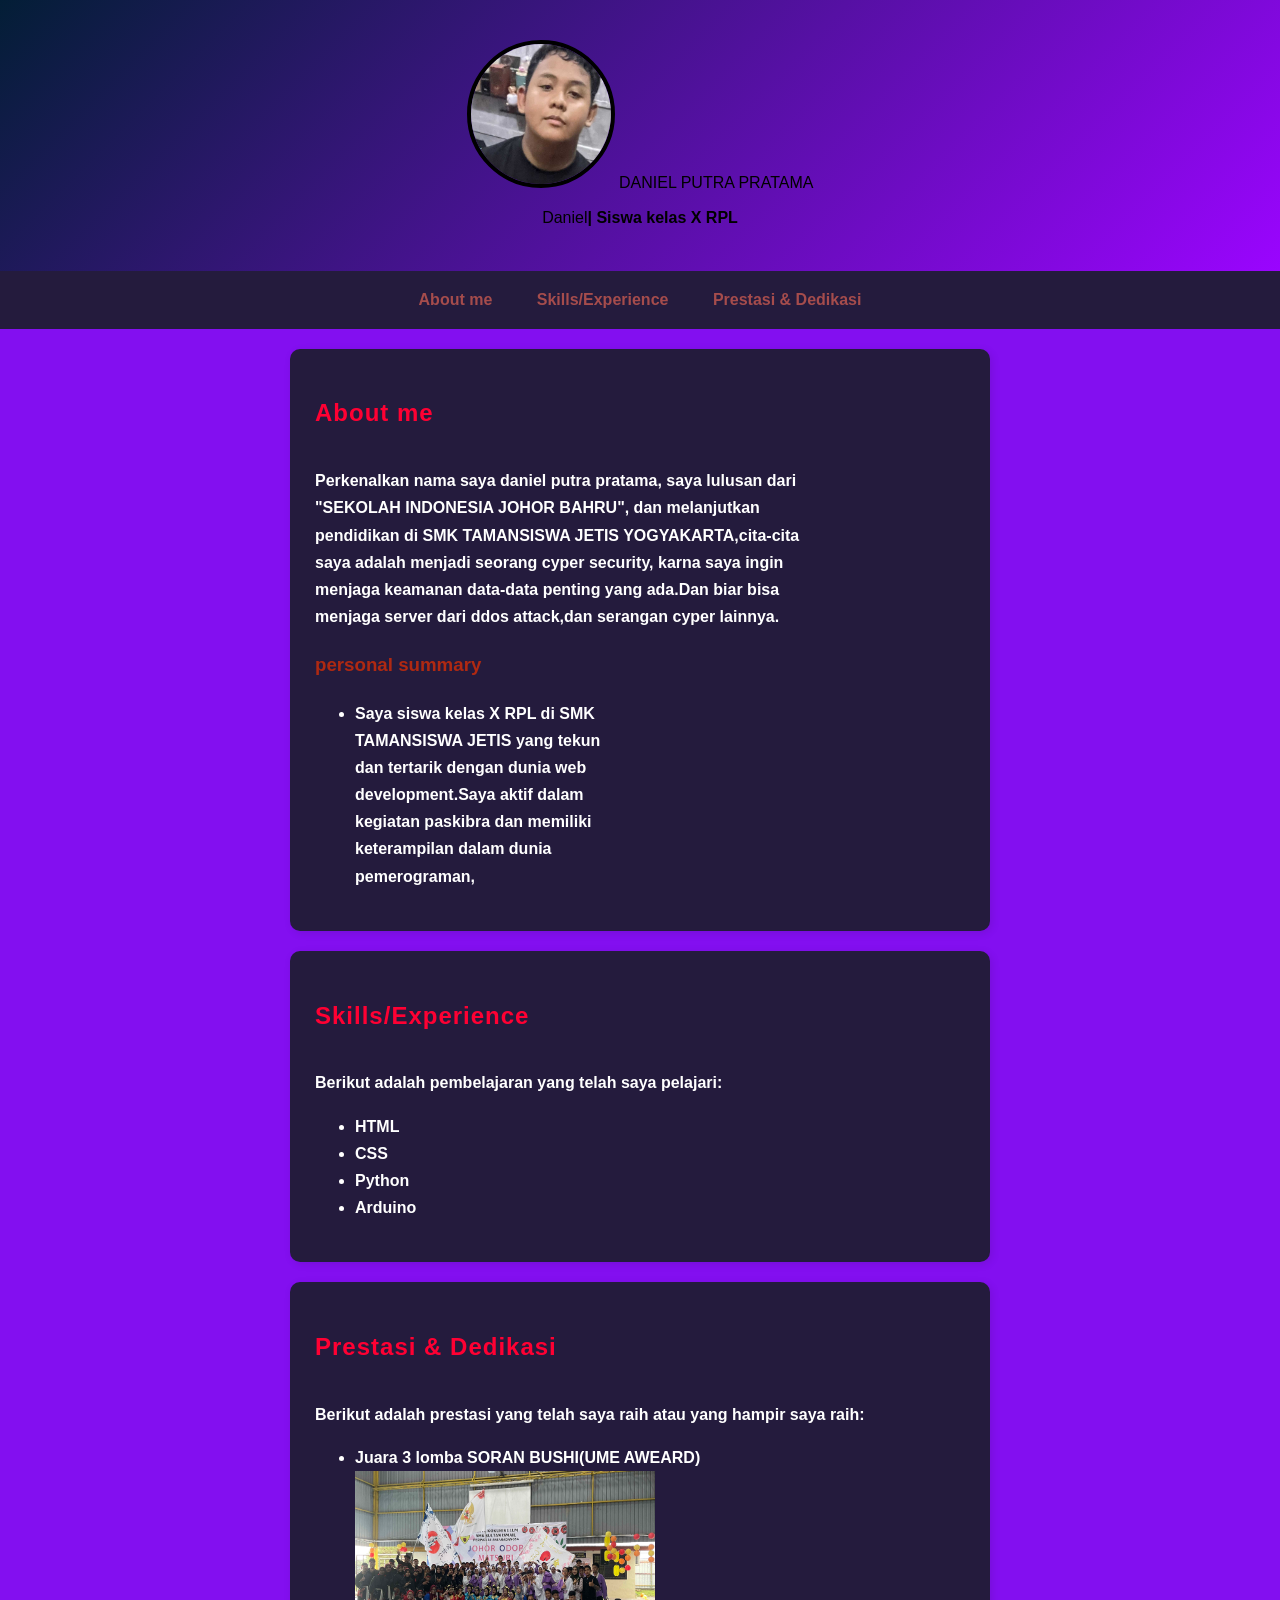
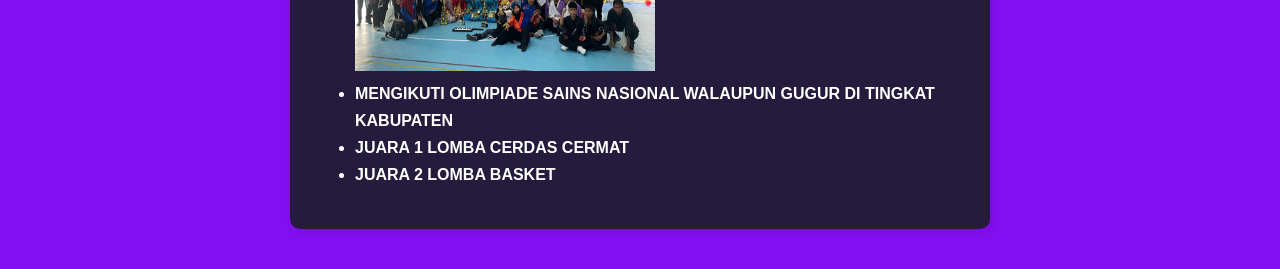
==== index.html @ ec62fae0 "Rename portofolio.html to index.html" ====
<!DOCTYPE html>

<html>

<head>
  <meta charset="utf-8">
  <meta http-equiv="X-UA-Compatible" content="IE=edge">
  <title>PORTOFOLIO</title>
  <meta name="description" content="">
  <meta name="viewport" content="width=device-width, initial-scale=1">
  <link rel="stylesheet" href="style.css">
</head>

<body>

  <header>
    <img src="IMG-20260711-WA0084.jpg" <h1> DANIEL PUTRA PRATAMA</h1>
    <P>Daniel<b>| Siswa kelas X RPL</P>
  </header>

  <nav>
    <ul>
      <li><a href="#about me">About me</a></li>
      <li><a href="#skills">Skills/Experience</a></li>
      <li><a href="#prestasi & dedikasi">Prestasi & Dedikasi</a></li>
    </ul>
  </nav>

  <main>

    <section id="about">
      <h2>About me</h2>
      <div style="max-width: 500px;">
        Perkenalkan nama saya daniel putra pratama, saya lulusan dari "SEKOLAH INDONESIA JOHOR BAHRU", dan melanjutkan pendidikan di SMK TAMANSISWA JETIS YOGYAKARTA,cita-cita saya
        adalah menjadi seorang cyper security, karna saya ingin menjaga keamanan data-data penting yang ada.Dan biar bisa menjaga server dari ddos attack,dan serangan cyper lainnya.
      </div>
      <div style="max-width: 300px;">
      <h3>personal summary</h3>
      <ul>
        <li>Saya siswa kelas X RPL di SMK TAMANSISWA JETIS yang tekun dan tertarik dengan dunia web development.Saya aktif dalam kegiatan paskibra dan memiliki keterampilan
          dalam dunia pemerograman,
        </li>
      </div>
      </ul>
    </section>
    <section id="skills">
      <h2>Skills/Experience</h2>
      <p>Berikut adalah pembelajaran yang telah saya pelajari:</p>
      <ul>
        <li>HTML</li>
        <li>CSS</li>
        <li>Python</li>
        <li>Arduino</li>
      </ul>
    </section>
    <section id="prestasi & dedikasi">
      <h2>Prestasi & Dedikasi</h2>
      <p>Berikut adalah prestasi yang telah saya raih atau yang hampir saya raih:</p>
      <ul>
        <li>Juara 3 lomba SORAN BUSHI(UME AWEARD)</li>
        <img src="IMG_2390.jpg" alt="UME AWEARD" width="300" height="200">
        <li>MENGIKUTI OLIMPIADE SAINS NASIONAL WALAUPUN GUGUR DI TINGKAT KABUPATEN</li>
        <li>JUARA 1 LOMBA CERDAS CERMAT</li>
        <li>JUARA 2 LOMBA BASKET</li>
        
      </ul>
    </section>

  </main>

  </div>
</body>

</html>
---- style.css ----
html {
    scroll-behavior: smooth;
}

body {
    margin: 0;
    padding: 0;
    background-color: rgb(131, 15, 240);
    font-family: sans-serif, Lora;
    color:rgb(255, 255, 255);
    line-height: 1.7;
}

header {
    background:linear-gradient(135deg,#031e36, #9b04fff8);
    color:rgb(0, 0, 0);
    text-align: center;
    padding: 40px;
}

header img {
    width: 140px;
    height: 140px;
    border-radius: 50%;
    border: 4px solid #000000;
    object-fit: cover;
}

header h1 {
    margin: 15px 0 0 0;
    font-size: 34px;
    letter-spacing: 5px;

}

header p {
    margin: 8px 0 0 0;
    color:rgb(0, 0, 0)
}
  
nav {
    position: sticky;
    top: 0;
    background-color: #241b3d;
}

nav ul {        
    list-style: none;
    margin: 0;
    padding: 0;
    OVERFLOW: hidden;
    TEXT-ALIGN: center;
}

nav li {
    display: inline;
}

nav a {
    display: inline-block;
    color: #a54c4c;
    text-align: center;
    padding: 15px 20px;
    text-decoration: none;
}

nav a:hover {
    background-color:rgb(192, 143, 143);
}

main {
    max-width: 700px;
    margin:auto;
    padding: 20px;
}

section {
    background-color: #241b3d;
    margin-bottom: 20px;
    padding: 25px;
    border-radius: 10px;
    box-shadow: 2px 2px 8px rgba(0, 0, 0, 0.1);

}

section hover {
    box-shadow: 4px 4px 12px rgba(0, 0, 0, 0.2);
}

section h2 {
    color:rgb(255, 0, 51);
    border-bottom: 3px solid #241b3d;
    padding-bottom: 10px;
    letter-spacing: 1px;

}

section h3 {
    color:rgb(175, 41, 18);

#skills ul {
    list-style-type:none;
    padding: 0;
    text-align: center;
}

}   

li.skills {
    display:inline;
    background-color: #000000dc;
    color: #862a2a;
    padding: 10px 20px;
    border-radius: 25px;
    margin: 0 6px 10px 0;
}

#prestasi & dedikasi ul {
    list-style-type:none;
    padding: 0;
    text-align: center;
}

li.prestasi {
    display:inline;
    background-color: #3505e4dc;
    color: #753939;
    padding: 10px 20px;
    border-radius: 25px;
    margin: 0 6px 10px 0;
}

footer {
    background-color: #241b3d;
    color: #703b3b;
    text-align: center;
    padding: 20px;
    margin-top: 20px;
}
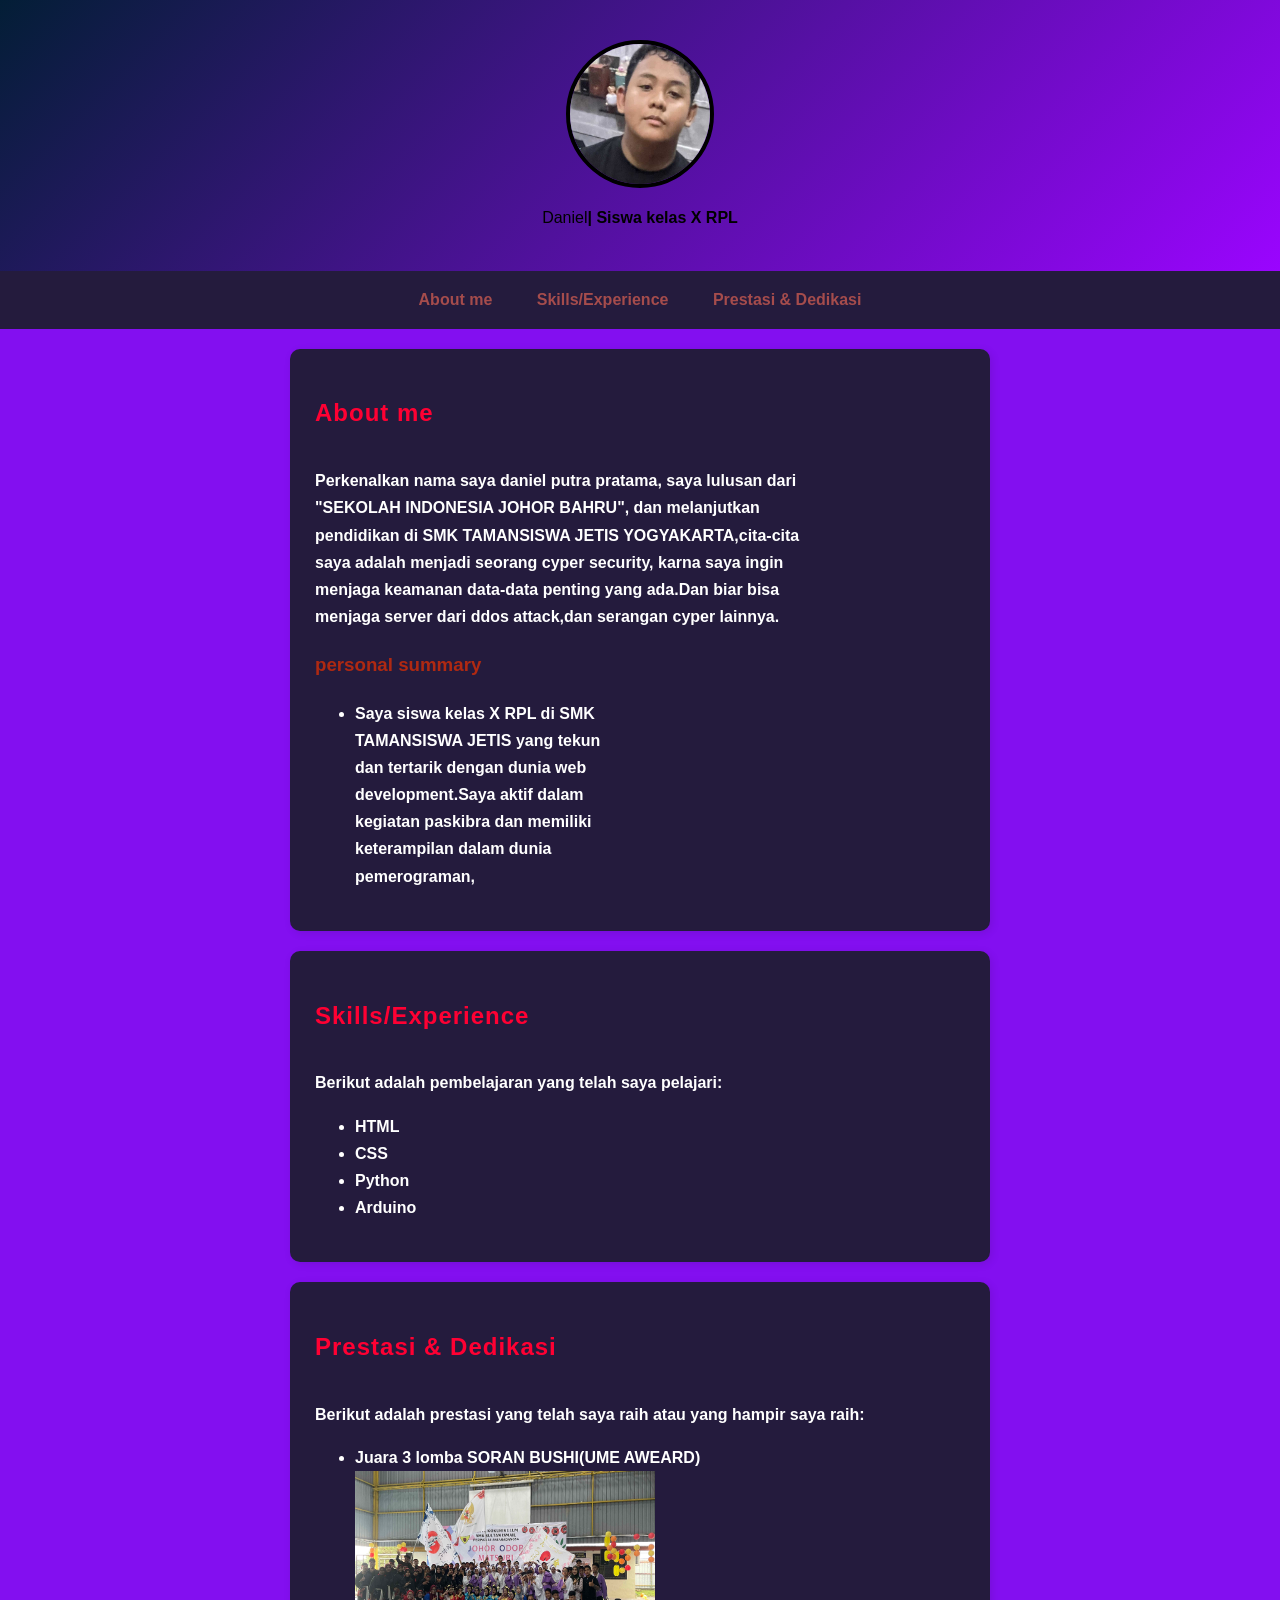
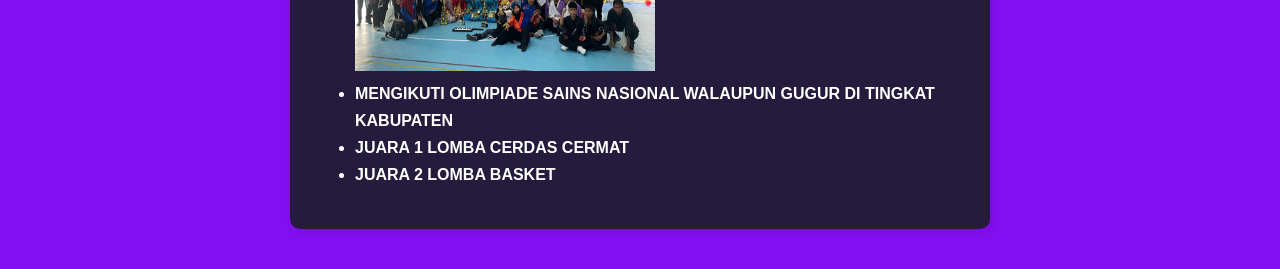
==== commit 28106ad6: "Fix HTML structure and add alt attributes" ====
--- a/index.html
+++ b/index.html
@@ -14,7 +14,7 @@
 <body>
 
   <header>
-    <img src="IMG-20260711-WA0084.jpg" <h1> DANIEL PUTRA PRATAMA</h1>
+    <img src="IMG-20260711-WA0084.jpg" alt="Daniel Putra Pratama">
     <P>Daniel<b>| Siswa kelas X RPL</P>
   </header>
 
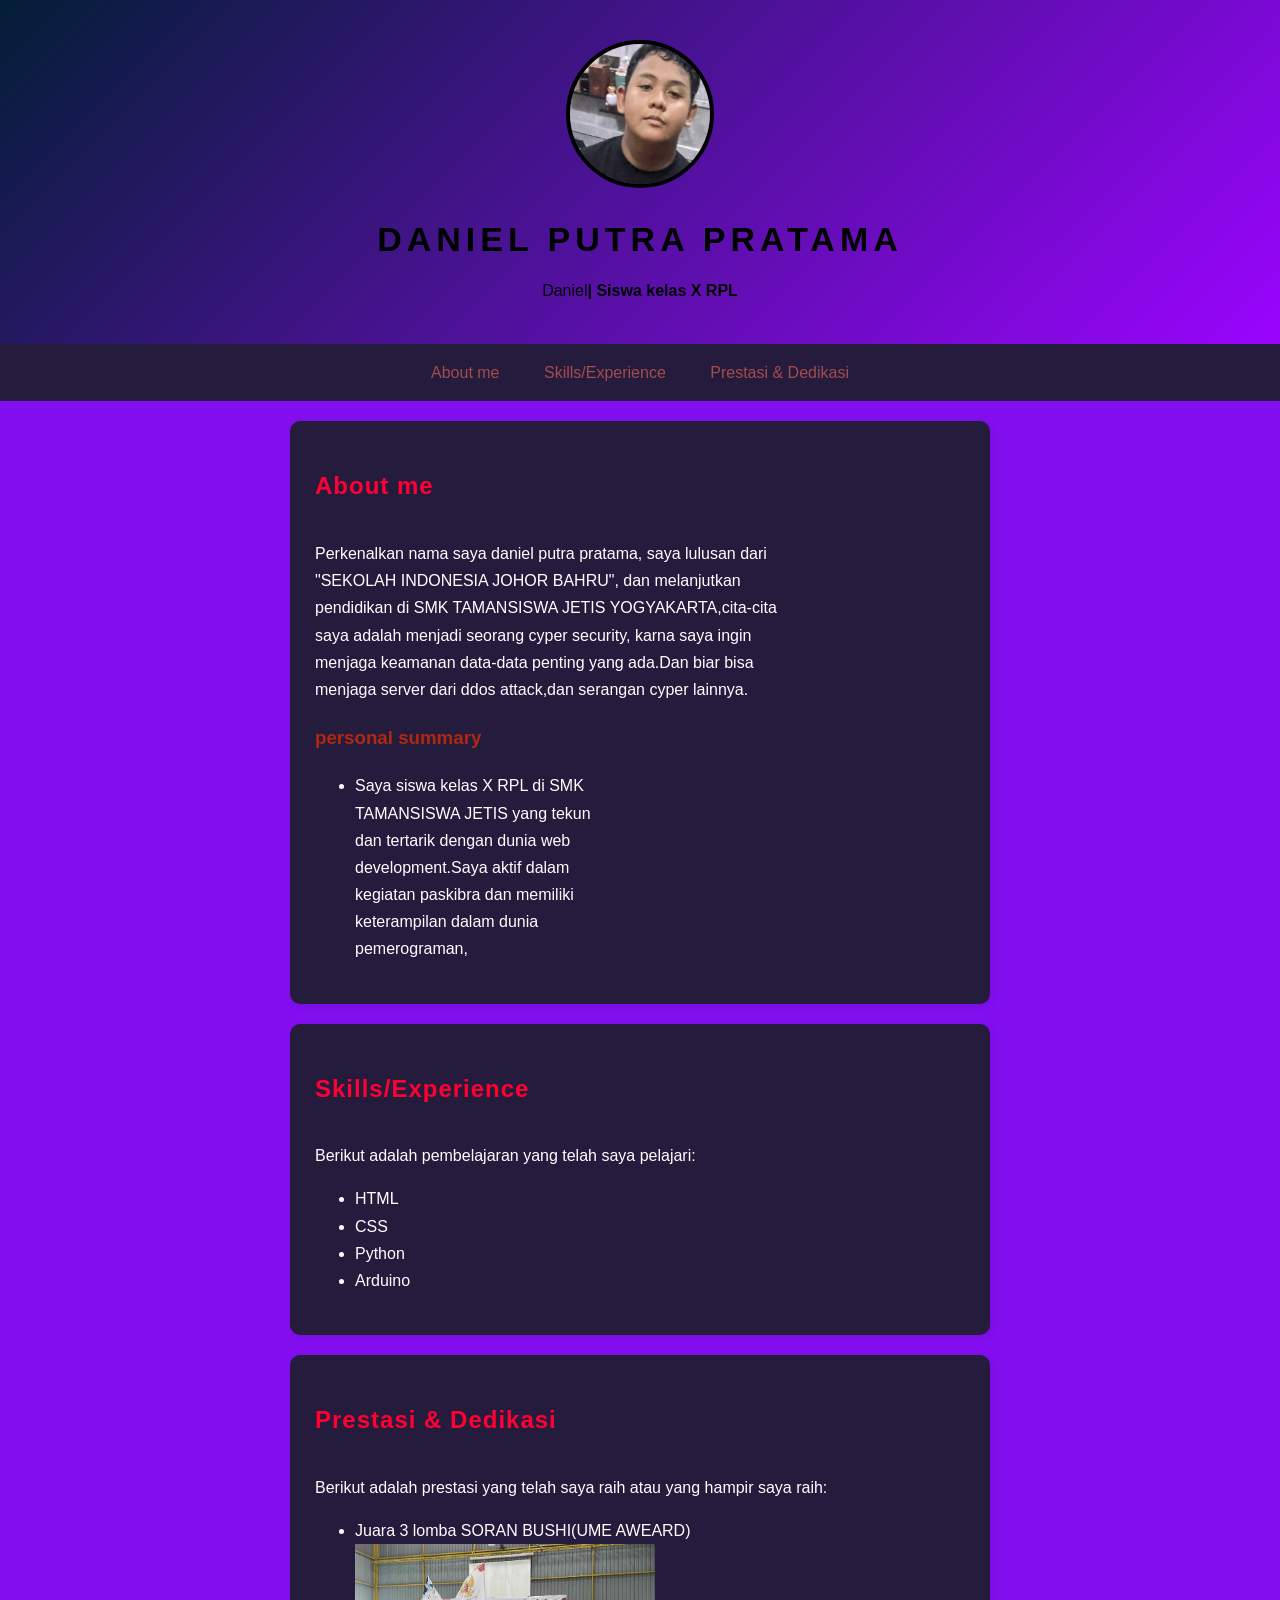
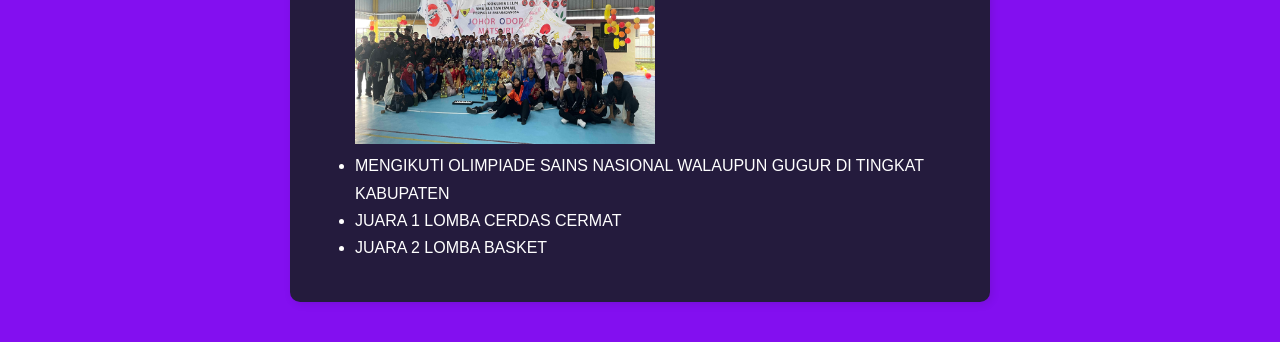
==== commit bd5a3682: "Rename portofolio.html to index.html" ====
--- a/index.html
+++ b/index.html
@@ -15,7 +15,8 @@
 
   <header>
     <img src="IMG-20260711-WA0084.jpg" alt="Daniel Putra Pratama">
-    <P>Daniel<b>| Siswa kelas X RPL</P>
+    <h1>DANIEL PUTRA PRATAMA</h1>
+    <p>Daniel<b>| Siswa kelas X RPL</b></p>
   </header>
 
   <nav>
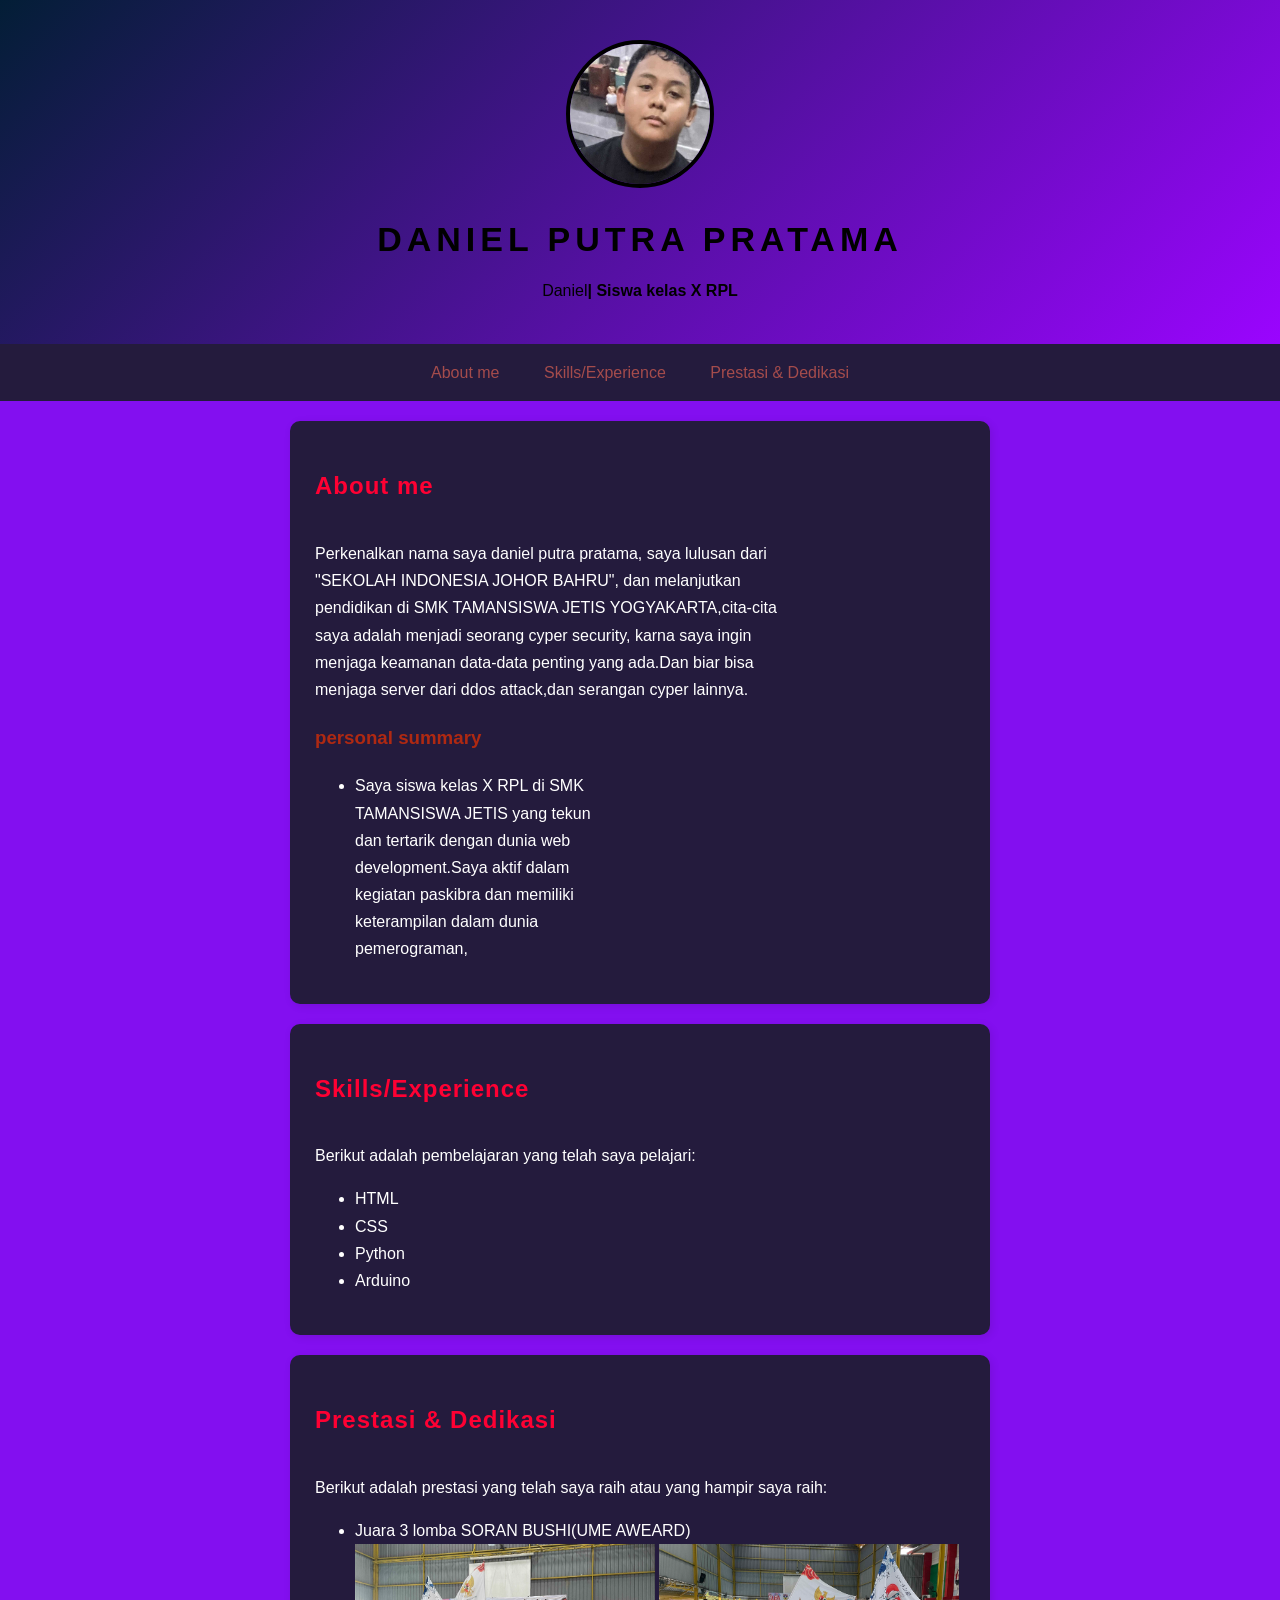
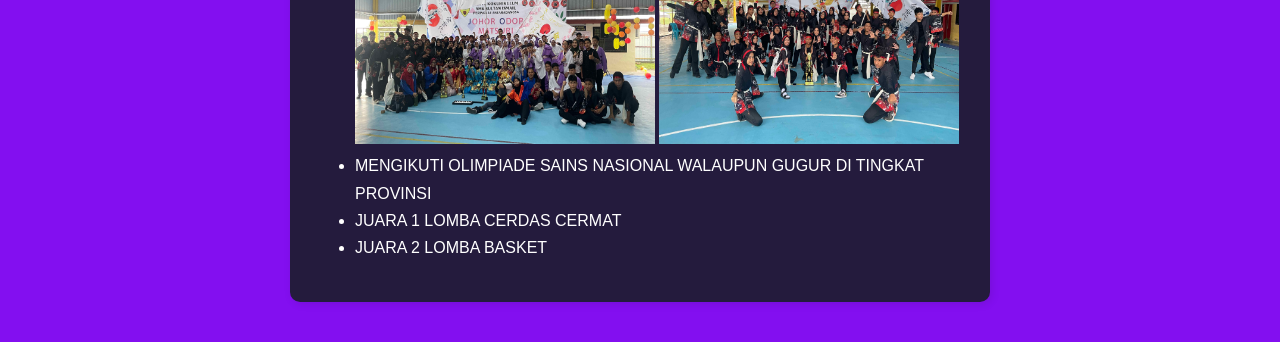
==== commit 1830c280: "Rename portofolio.html to index.html" ====
--- a/index.html
+++ b/index.html
@@ -60,10 +60,11 @@
       <ul>
         <li>Juara 3 lomba SORAN BUSHI(UME AWEARD)</li>
         <img src="IMG_2390.jpg" alt="UME AWEARD" width="300" height="200">
-        <li>MENGIKUTI OLIMPIADE SAINS NASIONAL WALAUPUN GUGUR DI TINGKAT KABUPATEN</li>
+         <img src="IMG_2398.jpg" alt="Another Image" width="300" height="200">
+        <li>MENGIKUTI OLIMPIADE SAINS NASIONAL WALAUPUN GUGUR DI TINGKAT PROVINSI</li>
         <li>JUARA 1 LOMBA CERDAS CERMAT</li>
         <li>JUARA 2 LOMBA BASKET</li>
-        
+
       </ul>
     </section>
 
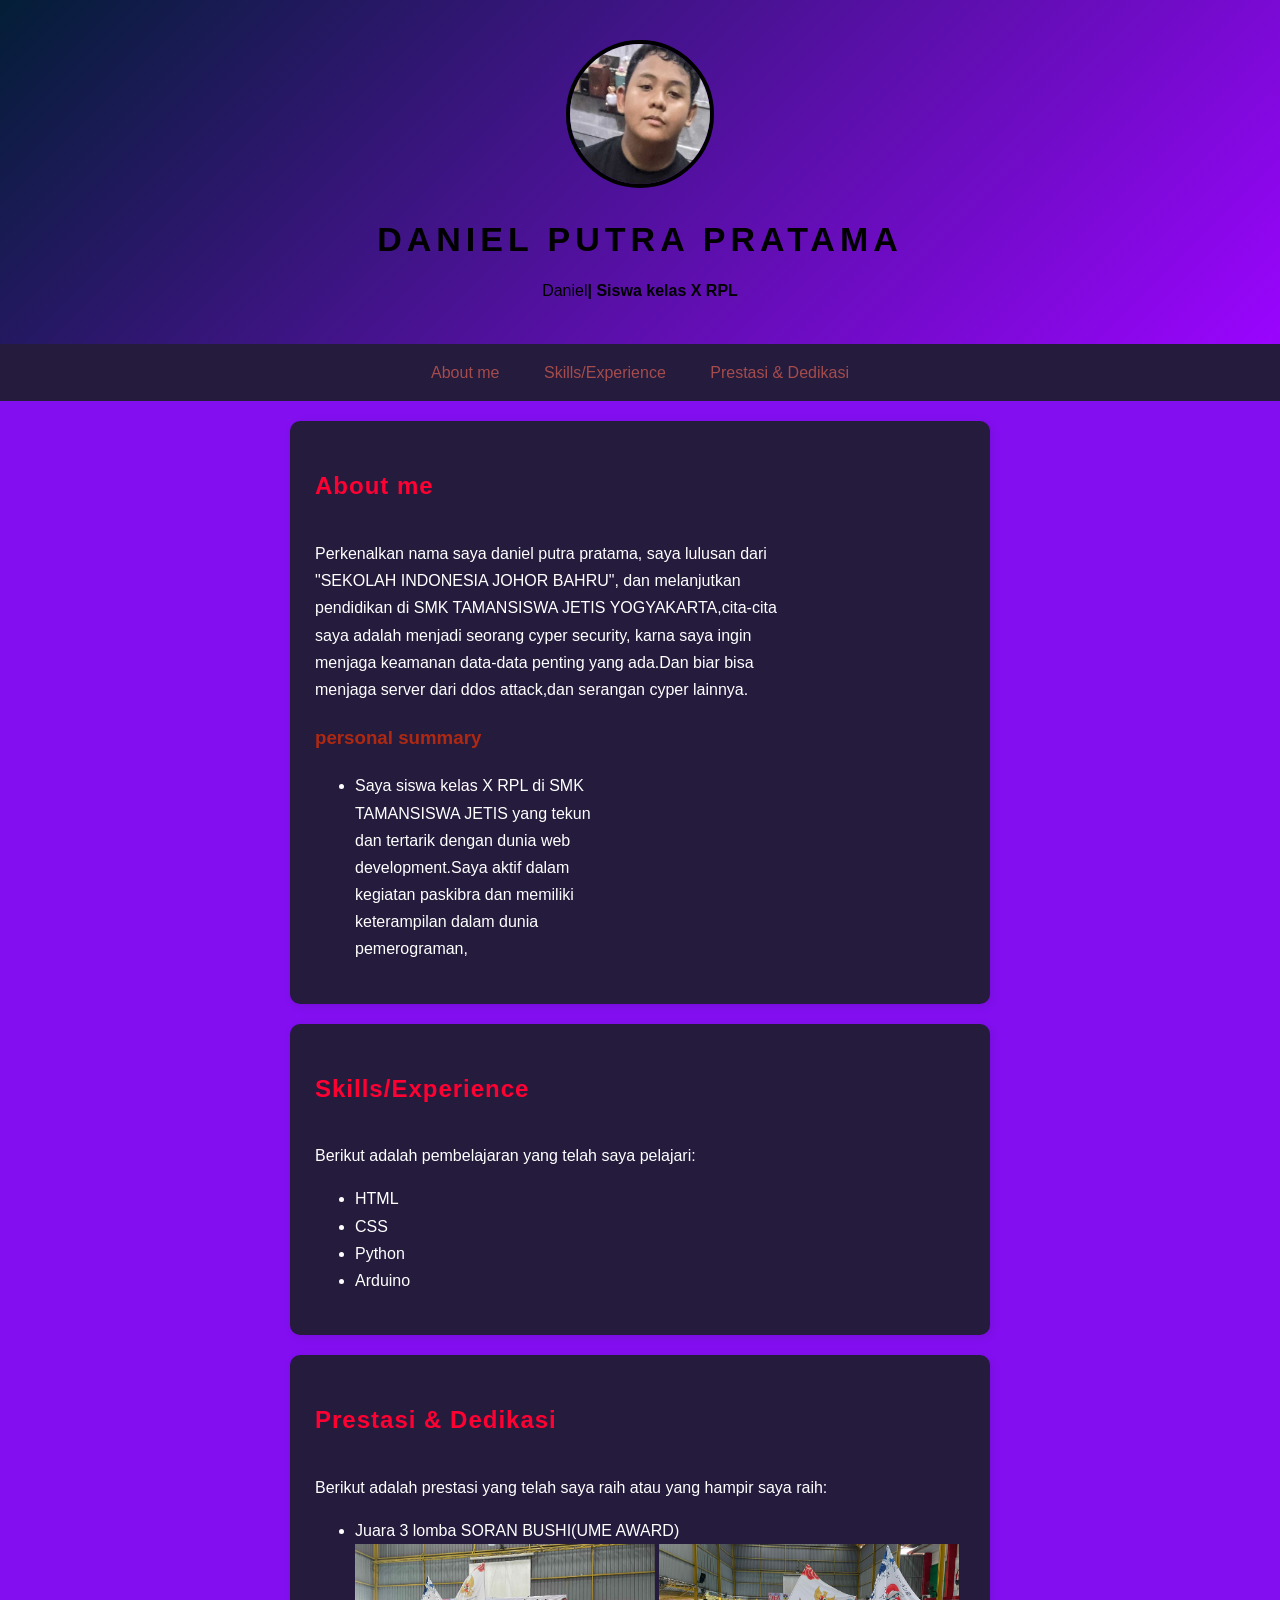
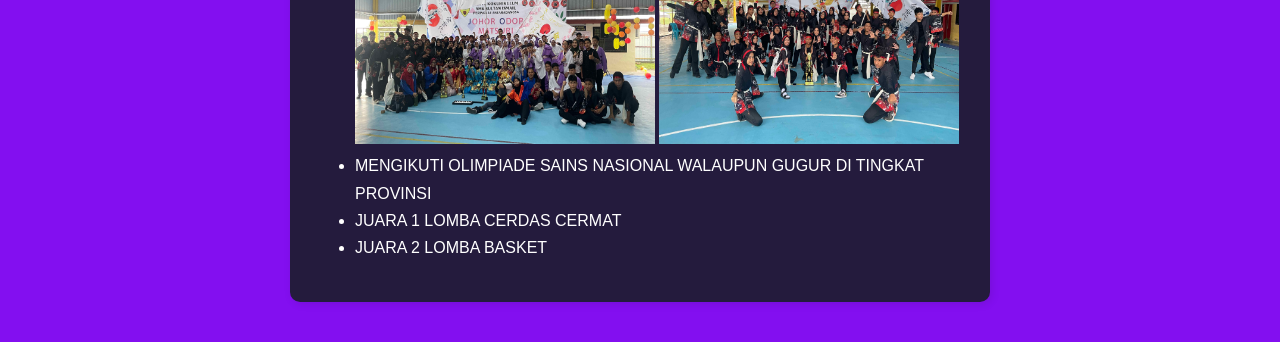
==== commit e1d343c1: "Fix HTML formatting and structure" ====
--- a/index.html
+++ b/index.html
@@ -58,7 +58,7 @@
       <h2>Prestasi & Dedikasi</h2>
       <p>Berikut adalah prestasi yang telah saya raih atau yang hampir saya raih:</p>
       <ul>
-        <li>Juara 3 lomba SORAN BUSHI(UME AWEARD)</li>
+        <li>Juara 3 lomba SORAN BUSHI(UME AWARD)</li>
         <img src="IMG_2390.jpg" alt="UME AWEARD" width="300" height="200">
          <img src="IMG_2398.jpg" alt="Another Image" width="300" height="200">
         <li>MENGIKUTI OLIMPIADE SAINS NASIONAL WALAUPUN GUGUR DI TINGKAT PROVINSI</li>
